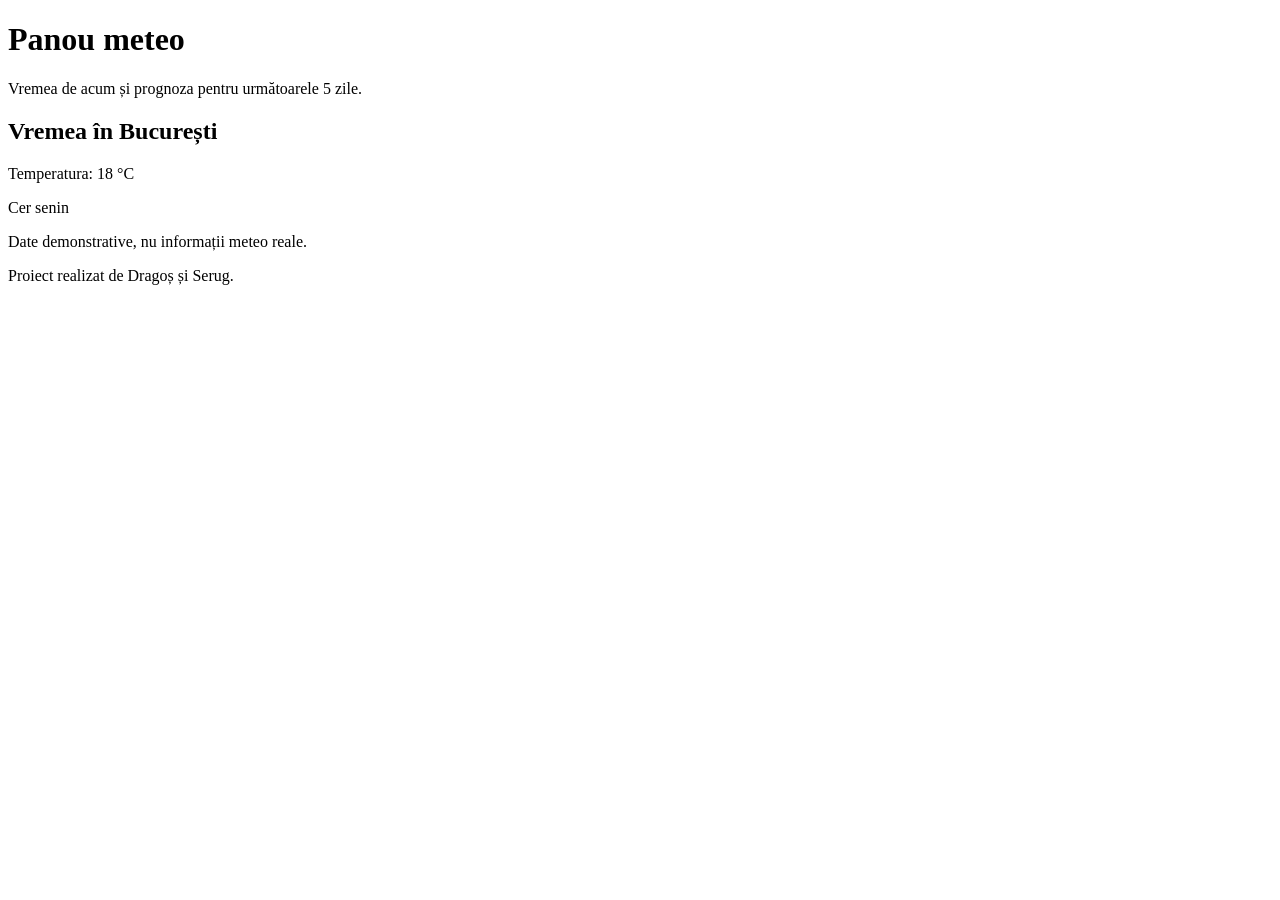
==== index.html @ a08a44e1 "Create index.html Adaug prima pagina HTML a panoului meteo" ====
<!DOCTYPE html>
<html lang="ro">
<head>
    <meta charset="UTF-8">
    <meta name="viewport" content="width=device-width, initial-scale=1.0">
    <title>Panou meteo</title>
</head>
<body>
    <header>
        <h1>Panou meteo</h1>
        <p>Vremea de acum și prognoza pentru următoarele 5 zile.</p>
    </header>

    <main>
        <h2>Vremea în București</h2>
        <p>Temperatura: 18 °C</p>
        <p>Cer senin</p>
        <p>Date demonstrative, nu informații meteo reale.</p>
    </main>

    <footer>
        <p>Proiect realizat de Dragoș și Serug.</p>
    </footer>
</body>
</html>
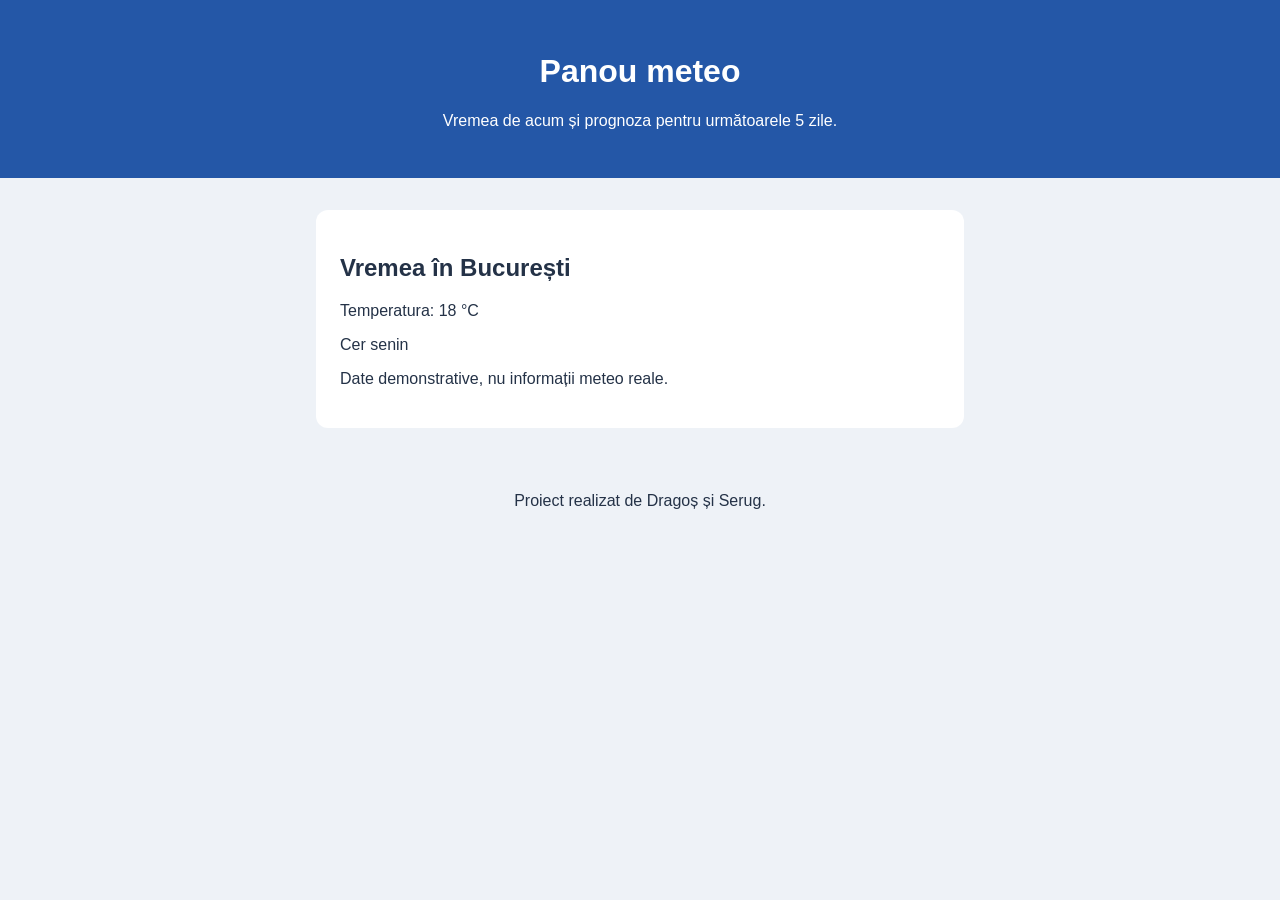
==== commit 53ad0481: "Adaug stilurile de baza ale paginii" ====
--- a/index.html
+++ b/index.html
@@ -4,6 +4,7 @@
     <meta charset="UTF-8">
     <meta name="viewport" content="width=device-width, initial-scale=1.0">
     <title>Panou meteo</title>
+    <link rel="stylesheet" href="style.css">
 </head>
 <body>
     <header>
--- a/style.css
+++ b/style.css
@@ -0,0 +1,26 @@
+body {
+    background-color: #eef2f7;
+    color: #243247;
+    font-family: Arial, sans-serif;
+    margin: 0;
+}
+
+header {
+    background-color: #2457a7;
+    color: white;
+    padding: 32px 16px;
+    text-align: center;
+}
+
+main {
+    background-color: white;
+    max-width: 600px;
+    margin: 32px auto;
+    padding: 24px;
+    border-radius: 12px;
+}
+
+footer {
+    text-align: center;
+    padding: 16px;
+}
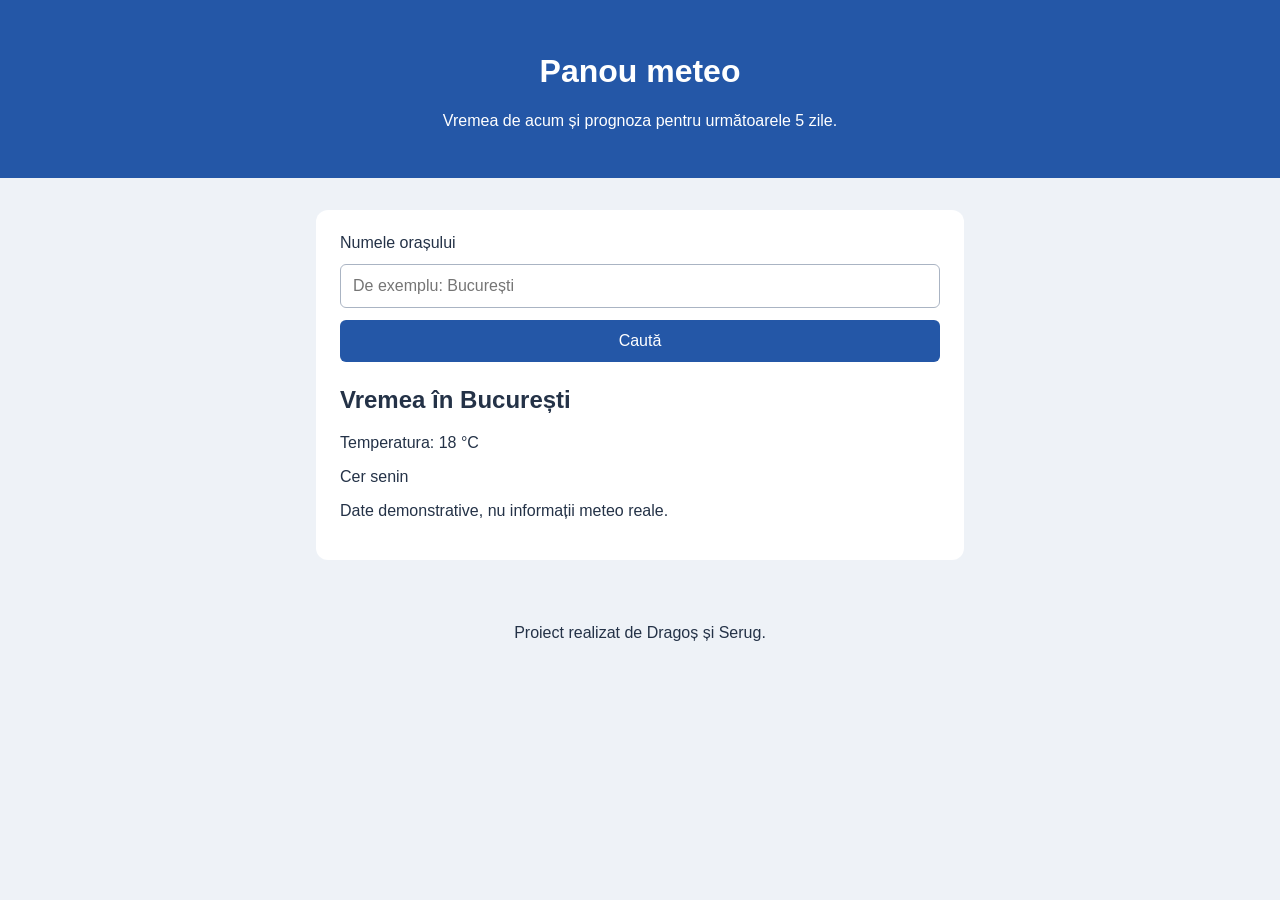
==== commit 25a901be: "Adaug formularul de oras si actualizarea titlului" ====
--- a/index.html
+++ b/index.html
@@ -6,6 +6,7 @@
     <title>Panou meteo</title>
     <link rel="stylesheet" href="style.css">
 </head>
+
 <body>
     <header>
         <h1>Panou meteo</h1>
@@ -13,7 +14,18 @@
     </header>
 
     <main>
-        <h2>Vremea în București</h2>
+        <form id="formular-meteo">
+    <label for="oras">Numele orașului</label>
+    <input
+        type="text"
+        id="oras"
+        name="oras"
+        placeholder="De exemplu: București"
+        required
+    >
+    <button type="submit">Caută</button>
+</form>
+        <h2 id="titlu-vreme">Vremea în București</h2>
         <p>Temperatura: 18 °C</p>
         <p>Cer senin</p>
         <p>Date demonstrative, nu informații meteo reale.</p>
@@ -22,5 +34,7 @@
     <footer>
         <p>Proiect realizat de Dragoș și Serug.</p>
     </footer>
+
+    <script src="app.js"></script>
 </body>
 </html>
--- a/style.css
+++ b/style.css
@@ -23,4 +23,32 @@
 footer {
     text-align: center;
     padding: 16px;
+}
+
+form {
+    display: flex;
+    flex-direction: column;
+    gap: 12px;
+    margin-bottom: 24px;
+}
+
+input {
+    padding: 12px;
+    border: 1px solid #aab4c3;
+    border-radius: 6px;
+    font-size: 16px;
+}
+
+button {
+    background-color: #2457a7;
+    color: white;
+    padding: 12px;
+    border: none;
+    border-radius: 6px;
+    font-size: 16px;
+    cursor: pointer;
+}
+
+button:hover {
+    background-color: #183d78;
 }
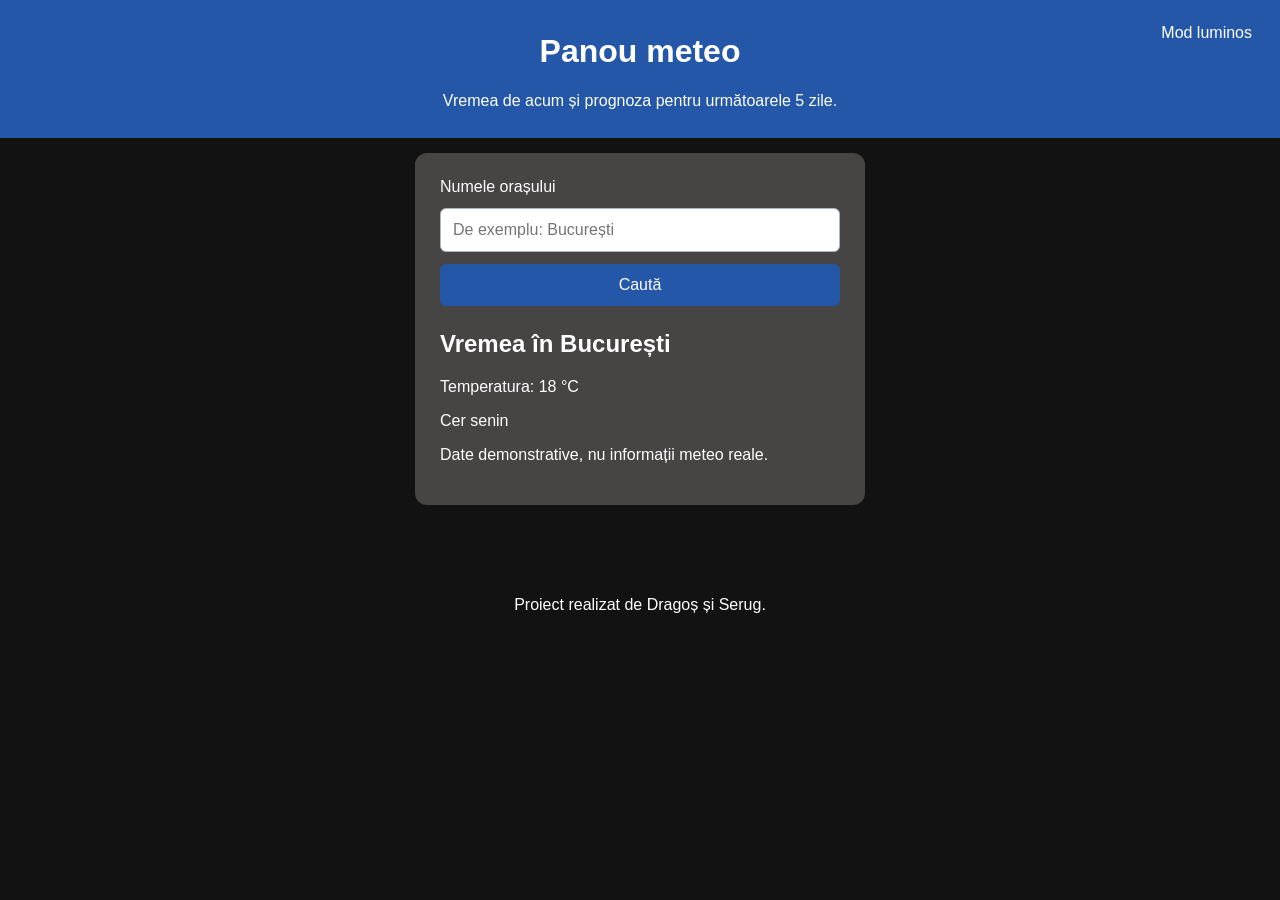
==== commit 7048d487: "Adaugare buton de light/dark mode in dreapta sus." ====
--- a/index.html
+++ b/index.html
@@ -7,14 +7,15 @@
     <link rel="stylesheet" href="style.css">
 </head>
 
-<body>
+<body class="dark-mode">
     <header>
+        <button type="button" id="schimba-tema">Mod luminos</button>
         <h1>Panou meteo</h1>
         <p>Vremea de acum și prognoza pentru următoarele 5 zile.</p>
     </header>
 
     <main>
-        <form id="formular-meteo">
+<form id="formular-meteo">
     <label for="oras">Numele orașului</label>
     <input
         type="text"
@@ -34,7 +35,9 @@
     <footer>
         <p>Proiect realizat de Dragoș și Serug.</p>
     </footer>
+    
+    <script src="app.js"></script>
 
-    <script src="app.js"></script>
 </body>
-</html>+</html>
+
--- a/style.css
+++ b/style.css
@@ -8,21 +8,22 @@
 header {
     background-color: #2457a7;
     color: white;
-    padding: 32px 16px;
+    padding: 12px 16px;
     text-align: center;
+    position: relative;
 }
 
 main {
-    background-color: white;
-    max-width: 600px;
-    margin: 32px auto;
-    padding: 24px;
+    background-color: rgb(255, 255, 255);
+    max-width: 400px;
+    margin: 15px auto;
+    padding: 25px;
     border-radius: 12px;
 }
 
 footer {
     text-align: center;
-    padding: 16px;
+    padding: 60px 16px 12px;
 }
 
 form {
@@ -51,4 +52,19 @@
 
 button:hover {
     background-color: #183d78;
+}
+
+.dark-mode{
+    background-color: #121212;
+    color:white;
+}
+
+.dark-mode main{
+    background-color: rgb(71,68,68);
+}
+
+#schimba-tema{
+    position: absolute;
+    top: 12px;
+    right: 16px;
 }
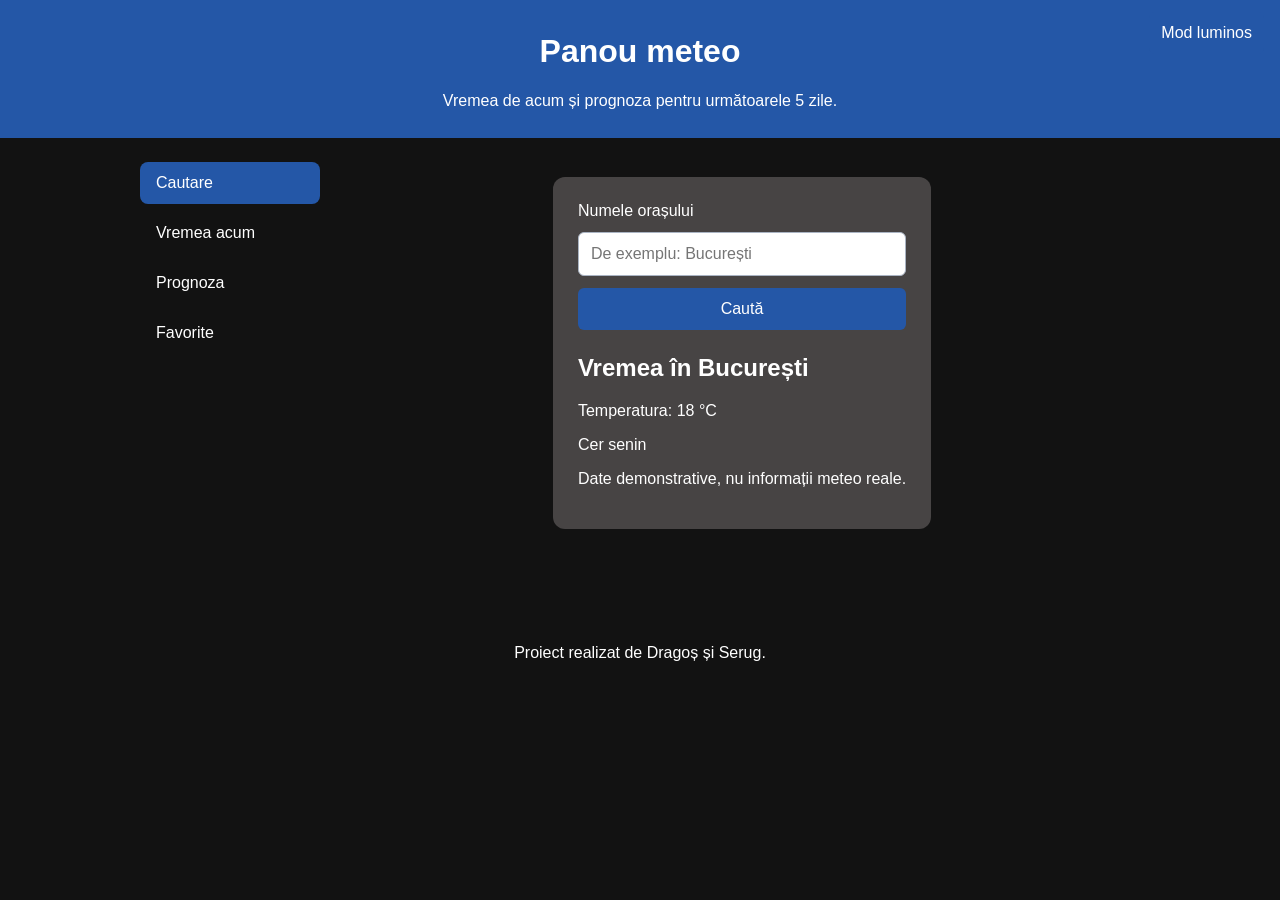
==== commit f9250a9f: "Adaugare lista pentru paginile de navigare" ====
--- a/index.html
+++ b/index.html
@@ -14,8 +14,19 @@
         <p>Vremea de acum și prognoza pentru următoarele 5 zile.</p>
     </header>
 
+    <div class="continut-pagina">
+    <nav aria-label="Meniu principal">
+    <ul>
+        <li><a href="index.html" aria-current="page">Cautare</a></li>
+        <li><a href="pagini/vreme.html">Vremea acum</a></li>
+        <li><a href="pagini/prognoza.html">Prognoza</a></li>
+        <li><a href="pagini/favorite.html">Favorite</a></li>
+    </ul>
+    </nav>
+
     <main>
-<form id="formular-meteo">
+
+    <form id="formular-meteo">
     <label for="oras">Numele orașului</label>
     <input
         type="text"
@@ -25,12 +36,14 @@
         required
     >
     <button type="submit">Caută</button>
-</form>
+    </form>
+
         <h2 id="titlu-vreme">Vremea în București</h2>
         <p>Temperatura: 18 °C</p>
         <p>Cer senin</p>
         <p>Date demonstrative, nu informații meteo reale.</p>
     </main>
+    </div>
 
     <footer>
         <p>Proiect realizat de Dragoș și Serug.</p>
--- a/style.css
+++ b/style.css
@@ -67,4 +67,52 @@
     position: absolute;
     top: 12px;
     right: 16px;
+}
+
+.continut-pagina{
+    display: flex;
+    gap: 24px;
+    max-width:1000px;
+    margin: 24px auto;
+    padding: 0 16px;
+}
+
+.continut-pagina nav{
+    width: 180px;
+    flex-shrink: 0;
+}
+
+@media (max-width: 650px) {
+    .continut-pagina{
+        flex-direction: column;
+    }
+    .continut-pagina nav{
+        width: auto;
+    }
+}
+
+.continut-pagina nav ul{
+    list-style: none;
+    padding: 0;
+    margin: 0;
+}
+
+.continut-pagina nav a{
+    display: block;
+    padding: 12px 16px;
+    margin-bottom: 8px;
+    border-radius: 8px;
+    text-decoration: none;
+    color: inherit;
+    transition: background-color 0.2s, color 0.2s;
+}
+
+.continut-pagina nav a:hover{
+    background-color: #2457a7;
+    color: white;
+}
+
+.continut-pagina nav a[aria-current="page"]{
+    background-color: #2457a7;
+    color: white;
 }
